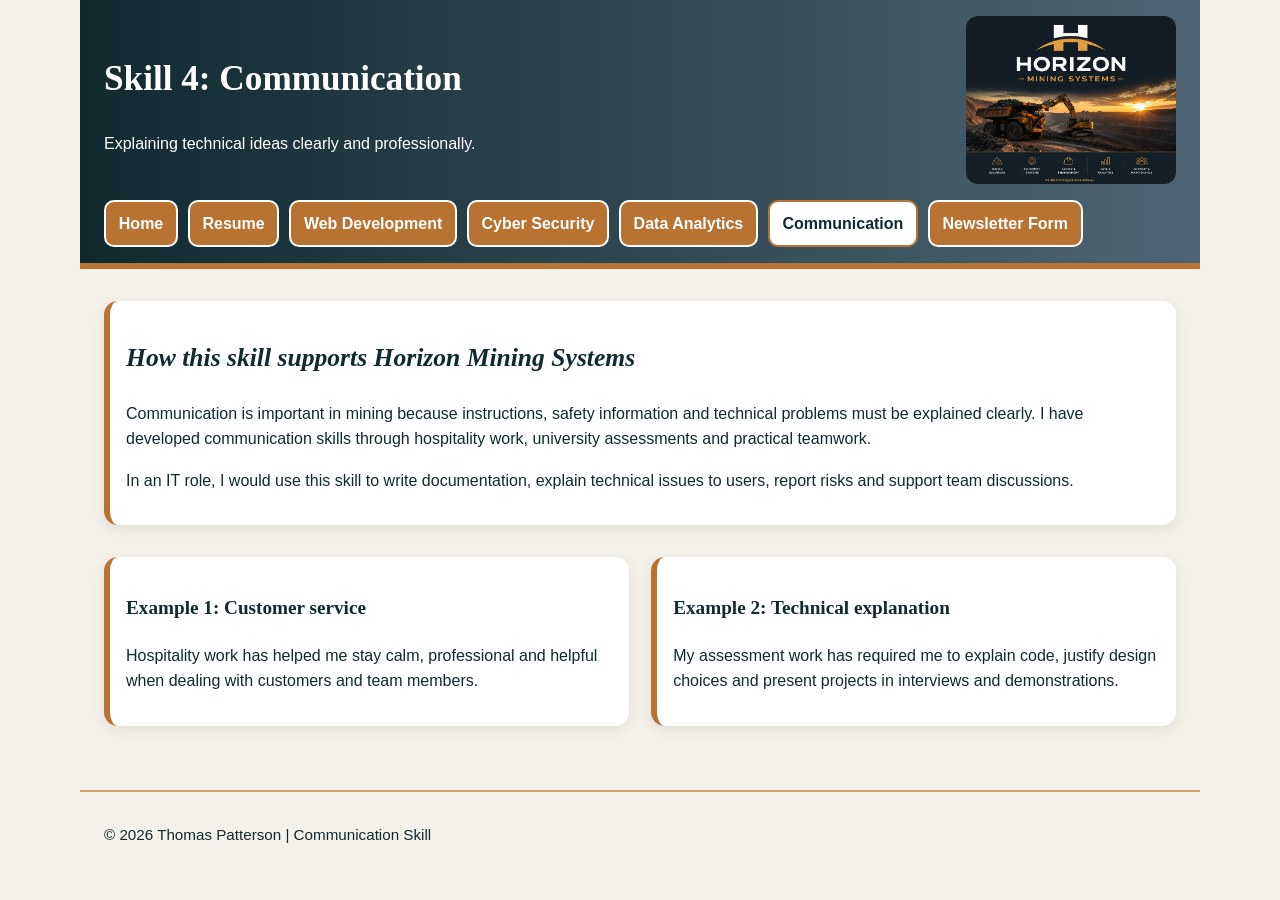
==== communication.html @ a7903722 "Add files via upload" ====
<!DOCTYPE html>
<html lang="en">
<head>
    <meta charset="UTF-8">
    <meta name="viewport" content="width=device-width, initial-scale=1.0">
    <title>Communication Skill | Thomas Patterson</title>
    <link rel="stylesheet" href="style.css">
</head>
<body>
<header id="site-banner">
    <div class="brand-row">
        <div>
            <h1>Skill 4: Communication</h1>
            <p>Explaining technical ideas clearly and professionally.</p>
        </div>
        <img src="images/horizon_logo_mining.png" alt="Horizon Mining Systems mining equipment banner" class="logo">
    </div>
    <nav class="main-nav" aria-label="Main navigation">
        <ul>
            <li><a href="index.html">Home</a></li>
            <li><a href="resume.html">Resume</a></li>
            <li><a href="web_development.html">Web Development</a></li>
            <li><a href="cybersecurity.html">Cyber Security</a></li>
            <li><a href="data_analytics.html">Data Analytics</a></li>
            <li><a class="active" href="communication.html">Communication</a></li>
            <li><a href="javascriptpage.html">Newsletter Form</a></li>
        </ul>
    </nav>
</header>
<main>
    <section class="card">
        <h2>How this skill supports Horizon Mining Systems</h2>
        <p>Communication is important in mining because instructions, safety information and technical problems must be explained clearly. I have developed communication skills through hospitality work, university assessments and practical teamwork.</p>
        <p>In an IT role, I would use this skill to write documentation, explain technical issues to users, report risks and support team discussions.</p>
    </section>

    <section class="card-grid">
        <div class="card flex-card">
            <h3>Example 1: Customer service</h3>
            <p>Hospitality work has helped me stay calm, professional and helpful when dealing with customers and team members.</p>
        </div>
        <div class="card flex-card">
            <h3>Example 2: Technical explanation</h3>
            <p>My assessment work has required me to explain code, justify design choices and present projects in interviews and demonstrations.</p>
        </div>
    </section>
</main>
<footer>
    <p>&copy; 2026 Thomas Patterson | Communication Skill</p>
</footer>
</body>
</html>
---- style.css ----
/*
   Horizon Mining Systems - A4 Portfolio Stylesheet
   Author: Thomas Patterson
   Purpose: Reusable external CSS for all pages in the portfolio website.
*/

:root {
    --deep-navy: #102a30;
    --steel-blue: #4f6575;
    --copper: #b87333;
    --sand: #f4f1ea;
    --paper: #ffffff;
    --soft-border: #c8c8c8;
    --dark-text: #102a30;
}

* {
    box-sizing: border-box;
}

body {
    margin: 0;
    font-family: Arial, Helvetica, sans-serif;
    background-color: var(--sand);
    color: var(--dark-text);
    line-height: 1.6;
}

header, main, footer {
    max-width: 1120px;
    margin: 0 auto;
    padding: 1rem 1.5rem;
}

#site-banner {
    background: linear-gradient(90deg, var(--deep-navy), var(--steel-blue));
    color: #ffffff;
    border-bottom: 6px solid var(--copper);
}

.brand-row {
    display: flex;
    gap: 1rem;
    align-items: center;
    justify-content: space-between;
    flex-wrap: wrap;
}

.logo {
    max-width: 210px;
    height: auto;
    border-radius: 12px;
}

.main-nav ul {
    list-style: none;
    display: flex;
    flex-wrap: wrap;
    gap: 0.6rem;
    padding-left: 0;
    margin: 1rem 0 0 0;
}

.main-nav a {
    display: inline-block;
    color: #ffffff;
    text-decoration: none;
    background-color: var(--copper);
    border: 2px solid #ffffff;
    padding: 0.55rem 0.8rem;
    border-radius: 10px;
    font-weight: 700;
    transition: 0.2s ease-in-out;
}

.main-nav a:hover,
.main-nav a:focus,
.main-nav a.active {
    color: var(--deep-navy);
    background-color: #ffffff;
    border-color: var(--copper);
}

.hero-layout,
.two-column,
.card-grid,
.skill-columns {
    display: flex;
    gap: 1.4rem;
    flex-wrap: wrap;
    align-items: stretch;
}

.welcome-panel,
.hero-visual,
.flex-card,
.form-card {
    flex: 1 1 320px;
}

.hero-visual img,
.card img,
.profile,
.project-image {
    max-width: 100%;
    height: auto;
    border-radius: 14px;
}

.profile {
    max-width: 280px;
    border: 4px solid var(--copper);
}

.card,
.welcome-panel,
.form-card {
    background-color: var(--paper);
    border-left: 6px solid var(--copper);
    border-radius: 14px;
    padding: 1rem;
    margin: 1rem 0;
    box-shadow: 0 4px 14px rgba(0,0,0,0.08);
}

.hero-message,
.callout {
    background-color: rgba(16, 42, 48, 0.95);
    color: #ffffff;
    padding: 1rem;
    border-radius: 14px;
    margin: 1rem 0;
}

.summary-box {
    border: 2px dashed var(--copper);
    padding: 1rem;
    background-color: #fffaf3;
    border-radius: 12px;
}

.highlight {
    color: var(--copper);
    font-weight: 700;
}

h1, h2, h3 {
    font-family: Georgia, "Times New Roman", Times, serif;
}

h1 { font-size: 2.2rem; }
h2 { font-size: 1.6rem; font-style: italic; }
h3 { font-size: 1.2rem; }

.small-note {
    font-size: 0.92rem;
    font-style: italic;
}

.button-link,
button,
input[type="submit"],
input[type="reset"] {
    display: inline-block;
    background-color: var(--copper);
    color: #ffffff;
    border: none;
    border-radius: 10px;
    padding: 0.75rem 1rem;
    font-weight: 700;
    cursor: pointer;
    text-decoration: none;
    margin: 0.3rem 0.3rem 0.3rem 0;
}

button:hover,
input[type="submit"]:hover,
input[type="reset"]:hover,
.button-link:hover,
.button-link:focus {
    background-color: var(--deep-navy);
}

table {
    width: 100%;
    border-collapse: collapse;
    margin: 1rem 0;
    background-color: #ffffff;
}

th, td {
    border: 1px solid var(--soft-border);
    padding: 0.75rem;
    vertical-align: top;
}

th {
    background-color: #e7ddd1;
}

label {
    font-weight: 700;
    display: block;
    margin-top: 0.8rem;
}

fieldset {
    border: 1px solid var(--soft-border);
    border-radius: 12px;
    margin-top: 1rem;
    padding: 1rem;
}

legend {
    font-weight: 700;
    color: var(--deep-navy);
}

input[type="text"],
input[type="email"],
textarea {
    width: 100%;
    max-width: 700px;
    padding: 0.7rem;
    border: 1px solid var(--soft-border);
    border-radius: 8px;
    font-size: 1rem;
}

.checkbox-option,
.radio-option {
    display: block;
    font-weight: 400;
    margin: 0.35rem 0;
}

.required {
    color: #9b1c1c;
    font-weight: 700;
}

footer {
    border-top: 2px solid #cda56b;
    margin-top: 2rem;
    font-size: 0.95rem;
}

@media (max-width: 760px) {
    h1 { font-size: 1.75rem; }

    .main-nav ul {
        flex-direction: column;
    }

    .main-nav a {
        width: 100%;
    }
}

/* Print-friendly rules retained from A3 and expanded for A4. */
@media print {
    nav,
    .main-nav,
    .hero-visual,
    .no-print,
    button,
    .button-link {
        display: none !important;
    }

    body {
        background: #ffffff;
        color: #000000;
        font-size: 14pt;
        line-height: 1.5;
    }

    header, main, footer {
        max-width: 100%;
        padding: 0;
        margin: 0;
    }

    #site-banner {
        background: #ffffff;
        color: #000000;
        border-bottom: 2px solid #000000;
    }

    .card,
    .summary-box,
    .callout,
    .hero-message,
    .welcome-panel,
    .form-card {
        background: #ffffff;
        color: #000000;
        box-shadow: none;
        border: 1px solid #000000;
    }

    a {
        color: #000000;
        text-decoration: underline;
    }

    img {
        max-width: 240px;
    }
}
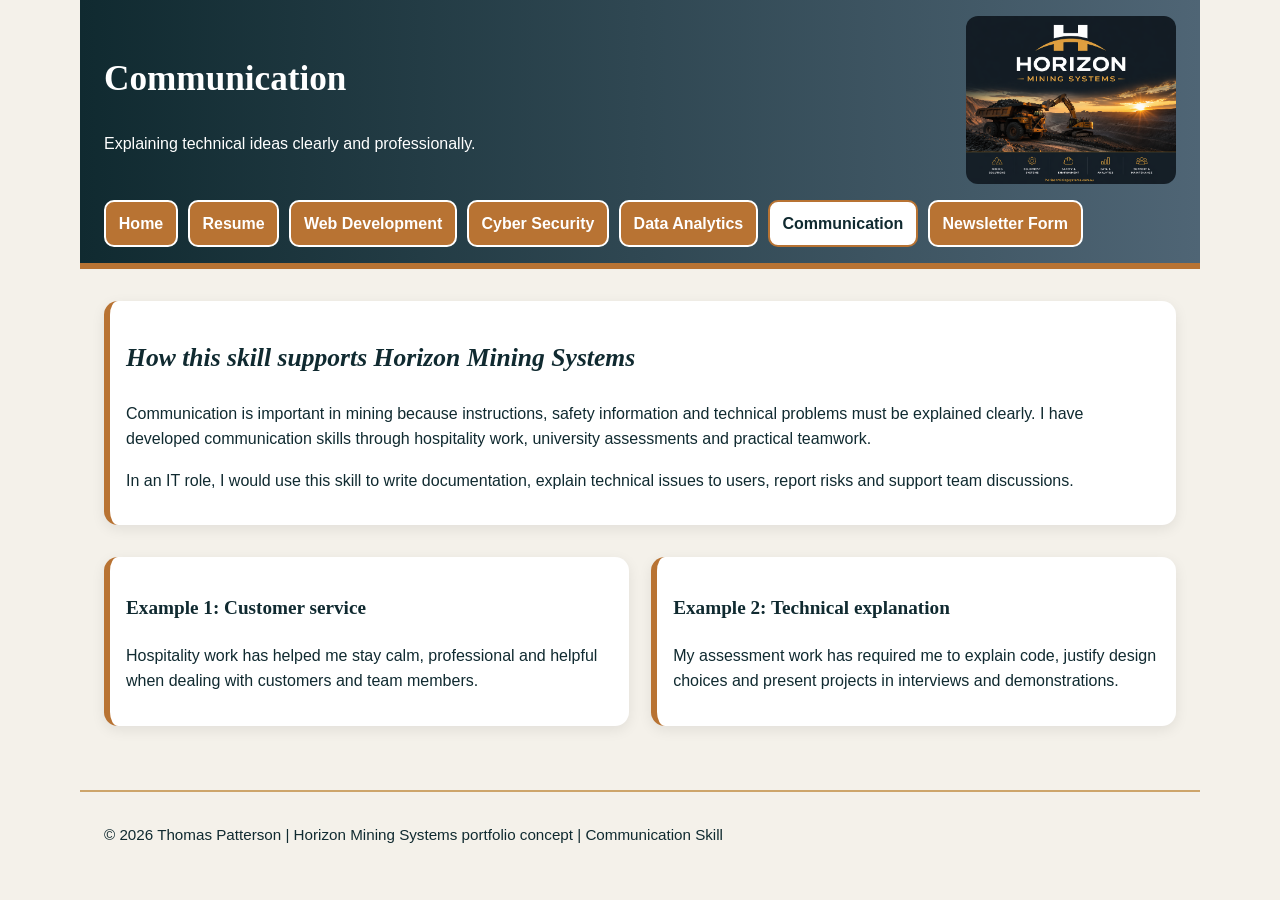
==== commit dc674c45: "Add files via upload" ====
--- a/communication.html
+++ b/communication.html
@@ -3,17 +3,19 @@
 <head>
     <meta charset="UTF-8">
     <meta name="viewport" content="width=device-width, initial-scale=1.0">
+    <meta name="description" content="Communication skill page for Thomas Patterson, showing customer service, teamwork and professional communication skills.">
+    <meta name="keywords" content="communication skills, teamwork, customer service, professional communication, Thomas Patterson, Horizon Mining Systems">
     <title>Communication Skill | Thomas Patterson</title>
-    <link rel="stylesheet" href="style.css">
+    <link rel="stylesheet" href="assets/css/style.css">
 </head>
 <body>
 <header id="site-banner">
     <div class="brand-row">
         <div>
-            <h1>Skill 4: Communication</h1>
+            <h1>Communication</h1>
             <p>Explaining technical ideas clearly and professionally.</p>
         </div>
-        <img src="images/horizon_logo_mining.png" alt="Horizon Mining Systems mining equipment banner" class="logo">
+        <img src="assets/images/horizon_logo_mining.png" alt="Horizon Mining Systems mining equipment banner" class="logo">
     </div>
     <nav class="main-nav" aria-label="Main navigation">
         <ul>
@@ -46,7 +48,7 @@
     </section>
 </main>
 <footer>
-    <p>&copy; 2026 Thomas Patterson | Communication Skill</p>
+    <p>&copy; 2026 Thomas Patterson | Horizon Mining Systems portfolio concept | Communication Skill</p>
 </footer>
 </body>
 </html>
--- a/assets/css/style.css
+++ b/assets/css/style.css
@@ -0,0 +1,309 @@
+/*
+   Horizon Mining Systems - A4 Stylesheet
+   Purpose: Reusable external CSS for all pages in the portfolio website.
+*/
+
+:root {
+    --deep-navy: #102a30;
+    --steel-blue: #4f6575;
+    --copper: #b87333;
+    --sand: #f4f1ea;
+    --paper: #ffffff;
+    --soft-border: #c8c8c8;
+    --dark-text: #102a30;
+}
+
+* {
+    box-sizing: border-box;
+}
+
+body {
+    margin: 0;
+    font-family: Arial, Helvetica, sans-serif;
+    background-color: var(--sand);
+    color: var(--dark-text);
+    line-height: 1.6;
+}
+
+header, main, footer {
+    max-width: 1120px;
+    margin: 0 auto;
+    padding: 1rem 1.5rem;
+}
+
+#site-banner {
+    background: linear-gradient(90deg, var(--deep-navy), var(--steel-blue));
+    color: #ffffff;
+    border-bottom: 6px solid var(--copper);
+}
+
+.brand-row {
+    display: flex;
+    gap: 1rem;
+    align-items: center;
+    justify-content: space-between;
+    flex-wrap: wrap;
+}
+
+.logo {
+    max-width: 210px;
+    height: auto;
+    border-radius: 12px;
+}
+
+.main-nav ul {
+    list-style: none;
+    display: flex;
+    flex-wrap: wrap;
+    gap: 0.6rem;
+    padding-left: 0;
+    margin: 1rem 0 0 0;
+}
+
+.main-nav a {
+    display: inline-block;
+    color: #ffffff;
+    text-decoration: none;
+    background-color: var(--copper);
+    border: 2px solid #ffffff;
+    padding: 0.55rem 0.8rem;
+    border-radius: 10px;
+    font-weight: 700;
+    transition: 0.2s ease-in-out;
+}
+
+.main-nav a:hover,
+.main-nav a:focus,
+.main-nav a.active {
+    color: var(--deep-navy);
+    background-color: #ffffff;
+    border-color: var(--copper);
+}
+
+.hero-layout,
+.two-column,
+.card-grid,
+.skill-columns {
+    display: flex;
+    gap: 1.4rem;
+    flex-wrap: wrap;
+    align-items: stretch;
+}
+
+.welcome-panel,
+.hero-visual,
+.flex-card,
+.form-card {
+    flex: 1 1 320px;
+}
+
+.hero-visual img,
+.card img,
+.profile,
+.project-image {
+    max-width: 100%;
+    height: auto;
+    border-radius: 14px;
+}
+
+.profile {
+    max-width: 280px;
+    border: 4px solid var(--copper);
+}
+
+.card,
+.welcome-panel,
+.form-card {
+    background-color: var(--paper);
+    border-left: 6px solid var(--copper);
+    border-radius: 14px;
+    padding: 1rem;
+    margin: 1rem 0;
+    box-shadow: 0 4px 14px rgba(0,0,0,0.08);
+}
+
+.hero-message,
+.callout {
+    background-color: rgba(16, 42, 48, 0.95);
+    color: #ffffff;
+    padding: 1rem;
+    border-radius: 14px;
+    margin: 1rem 0;
+}
+
+.summary-box {
+    border: 2px dashed var(--copper);
+    padding: 1rem;
+    background-color: #fffaf3;
+    border-radius: 12px;
+}
+
+.highlight {
+    color: var(--copper);
+    font-weight: 700;
+}
+
+h1, h2, h3 {
+    font-family: Georgia, "Times New Roman", Times, serif;
+}
+
+h1 { font-size: 2.2rem; }
+h2 { font-size: 1.6rem; font-style: italic; }
+h3 { font-size: 1.2rem; }
+
+.small-note {
+    font-size: 0.92rem;
+    font-style: italic;
+}
+
+.button-link,
+button,
+input[type="submit"],
+input[type="reset"] {
+    display: inline-block;
+    background-color: var(--copper);
+    color: #ffffff;
+    border: none;
+    border-radius: 10px;
+    padding: 0.75rem 1rem;
+    font-weight: 700;
+    cursor: pointer;
+    text-decoration: none;
+    margin: 0.3rem 0.3rem 0.3rem 0;
+}
+
+button:hover,
+input[type="submit"]:hover,
+input[type="reset"]:hover,
+.button-link:hover,
+.button-link:focus {
+    background-color: var(--deep-navy);
+}
+
+table {
+    width: 100%;
+    border-collapse: collapse;
+    margin: 1rem 0;
+    background-color: #ffffff;
+}
+
+th, td {
+    border: 1px solid var(--soft-border);
+    padding: 0.75rem;
+    vertical-align: top;
+}
+
+th {
+    background-color: #e7ddd1;
+}
+
+label {
+    font-weight: 700;
+    display: block;
+    margin-top: 0.8rem;
+}
+
+fieldset {
+    border: 1px solid var(--soft-border);
+    border-radius: 12px;
+    margin-top: 1rem;
+    padding: 1rem;
+}
+
+legend {
+    font-weight: 700;
+    color: var(--deep-navy);
+}
+
+input[type="text"],
+input[type="email"],
+textarea {
+    width: 100%;
+    max-width: 700px;
+    padding: 0.7rem;
+    border: 1px solid var(--soft-border);
+    border-radius: 8px;
+    font-size: 1rem;
+}
+
+.checkbox-option,
+.radio-option {
+    display: block;
+    font-weight: 400;
+    margin: 0.35rem 0;
+}
+
+.required {
+    color: #9b1c1c;
+    font-weight: 700;
+}
+
+footer {
+    border-top: 2px solid #cda56b;
+    margin-top: 2rem;
+    font-size: 0.95rem;
+}
+
+@media (max-width: 760px) {
+    h1 { font-size: 1.75rem; }
+
+    .main-nav ul {
+        flex-direction: column;
+    }
+
+    .main-nav a {
+        width: 100%;
+    }
+}
+
+/* Print-friendly rules retained from A3 and expanded for A4. */
+@media print {
+    nav,
+    .main-nav,
+    .hero-visual,
+    .no-print,
+    button,
+    .button-link {
+        display: none !important;
+    }
+
+    body {
+        background: #ffffff;
+        color: #000000;
+        font-size: 14pt;
+        line-height: 1.5;
+    }
+
+    header, main, footer {
+        max-width: 100%;
+        padding: 0;
+        margin: 0;
+    }
+
+    #site-banner {
+        background: #ffffff;
+        color: #000000;
+        border-bottom: 2px solid #000000;
+    }
+
+    .card,
+    .summary-box,
+    .callout,
+    .hero-message,
+    .welcome-panel,
+    .form-card {
+        background: #ffffff;
+        color: #000000;
+        box-shadow: none;
+        border: 1px solid #000000;
+    }
+
+    a {
+        color: #000000;
+        text-decoration: underline;
+    }
+
+    img {
+        max-width: 240px;
+    }
+}
